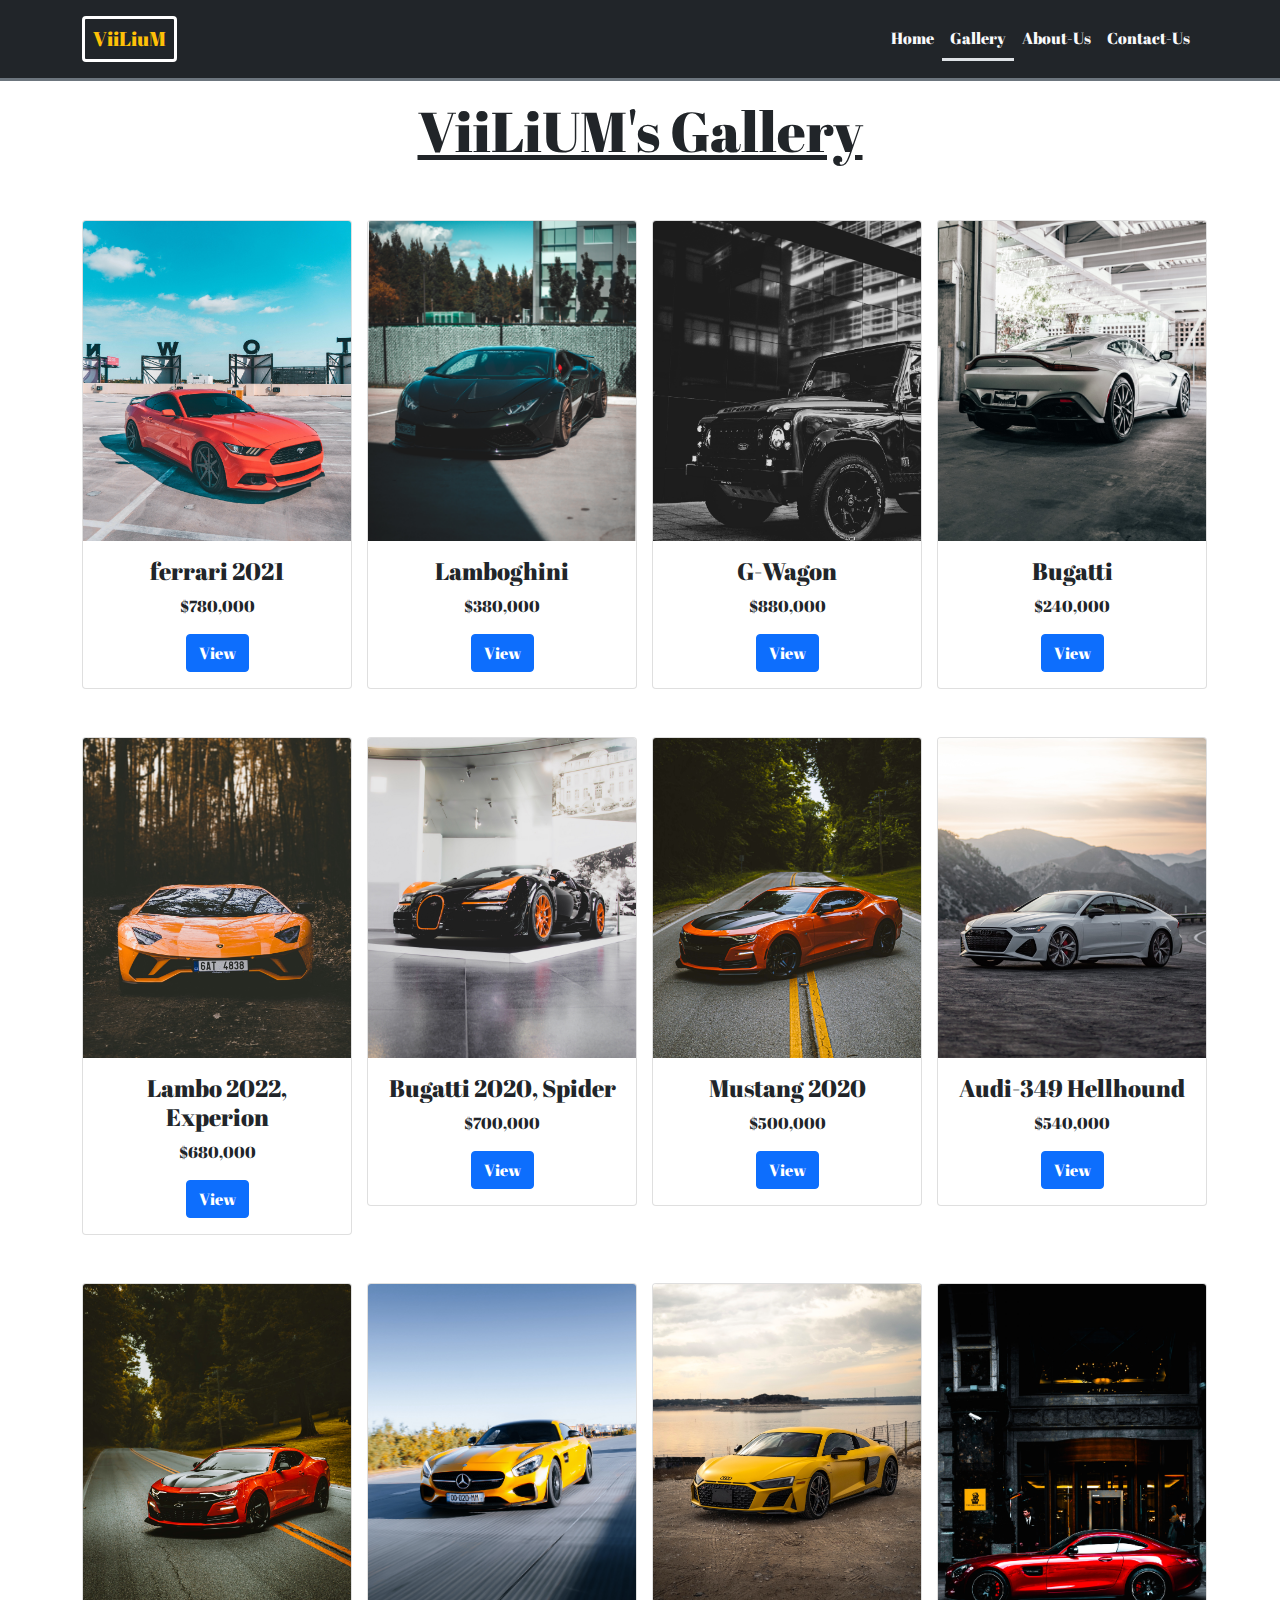
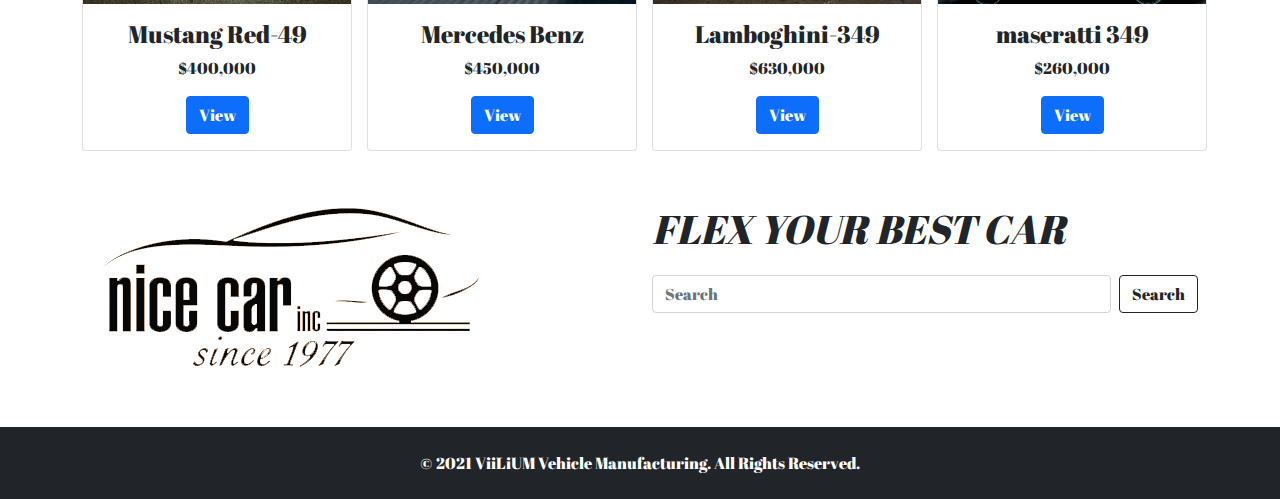
==== gallery.html @ 2b450211 "my first bootstrap javascript combo" ====
<!DOCTYPE html>
<html lang="en">
<head>
    <meta charset="UTF-8">
    <meta http-equiv="X-UA-Compatible" content="IE=edge">
    <meta name="viewport" content="width=device-width, initial-scale=1.0">
    <title>VIILUM's GALLERY</title>
    <link rel="stylesheet" href="./css/style.css">
    <link rel="stylesheet" href="./css/bootstrap.min.css">
    <link rel="preconnect" href="https://fonts.googleapis.com">
    <link rel="preconnect" href="https://fonts.gstatic.com" crossorigin>
    <link href="https://fonts.googleapis.com/css2?family=Abril+Fatface&family=Italianno&display=swap" rel="stylesheet">
</head>
<body>
  <nav class="navbar navbar-expand-lg navbar-light bg-dark py-3 border-bottom border-secondary border-3">
    <div class="container">
      <a class="navbar-brand border border-3 text-warning border-white rounded px-2 " href="/index.html">ViiLiuM</a>
      <button class="navbar-toggler" type="button" data-bs-toggle="collapse" data-bs-target="#navbarNavAltMarkup" aria-controls="navbarNavAltMarkup" aria-expanded="false" aria-label="Toggle navigation">
        <span class="navbar-toggler-icon"></span>
      </button>
      <div class="collapse navbar-collapse" id="navbarNavAltMarkup">
        <div class="navbar-nav ms-auto">
          <a class="nav-link text-light" href="index.html">Home</a>
          <a class="nav-link text-light border-bottom border-3 active" aria-current="page" href="gallery.html">Gallery</a>
          <a class="nav-link text-light" href="#">About-Us</a>
          <a class="nav-link text-light" href="#">Contact-Us</a>
        </div>
      </div>
    </div>
  </nav>

  <section class="mt-3 text-center"> 
    <h2 class="display-4 text-decoration-underline text-dark">ViiLiUM's Gallery</h2>  
  </section>

  <section>
    <div class="container">
      <div class="row text-center" id='gallery'>
       
      </div>
    </div>
  </section>

  <section class="">
    <div class="container">
      <div class="row py-5">
        <div class="col-md-6">
            <img src="./images/nicecarlogo.png" alt="">
        </div>
        <div class="col-md-6 ms-auto">
          <p class="fs-1 fst-italic">FLEX YOUR BEST CAR</p>
          <form class="d-flex">
              <input class="form-control me-2" type="search" placeholder="Search" aria-label="Search">
              <button class="btn btn-outline-dark" type="submit">Search</button>
          </form>
          <button class="btn button lg-4"></button>
        </div>
      </div>
    </div>
  </section>

  <footer class="bg-dark py-4">
    <p class="text-center text-white mb-0">
      &copy 2021 ViiLiUM Vehicle Manufacturing. All Rights Reserved.
    </p>
  </footer>
  <script src="./script/bootstrap.min.js"></script>
  <script src="./script/script.js"></script>
</body>
</html>
---- css/style.css ----
*{
    font-family: 'Abril Fatface', cursive;
}

.hero-bg{
    background-image: url('../images/peter-broomfield-m3m-lnR90uM-unsplash.jpg');
    background-repeat: no-repeat;
    background-size: cover;
    background-position: center center;
}

.card-img-top{
    height: 320px;
    object-fit: cover;
}
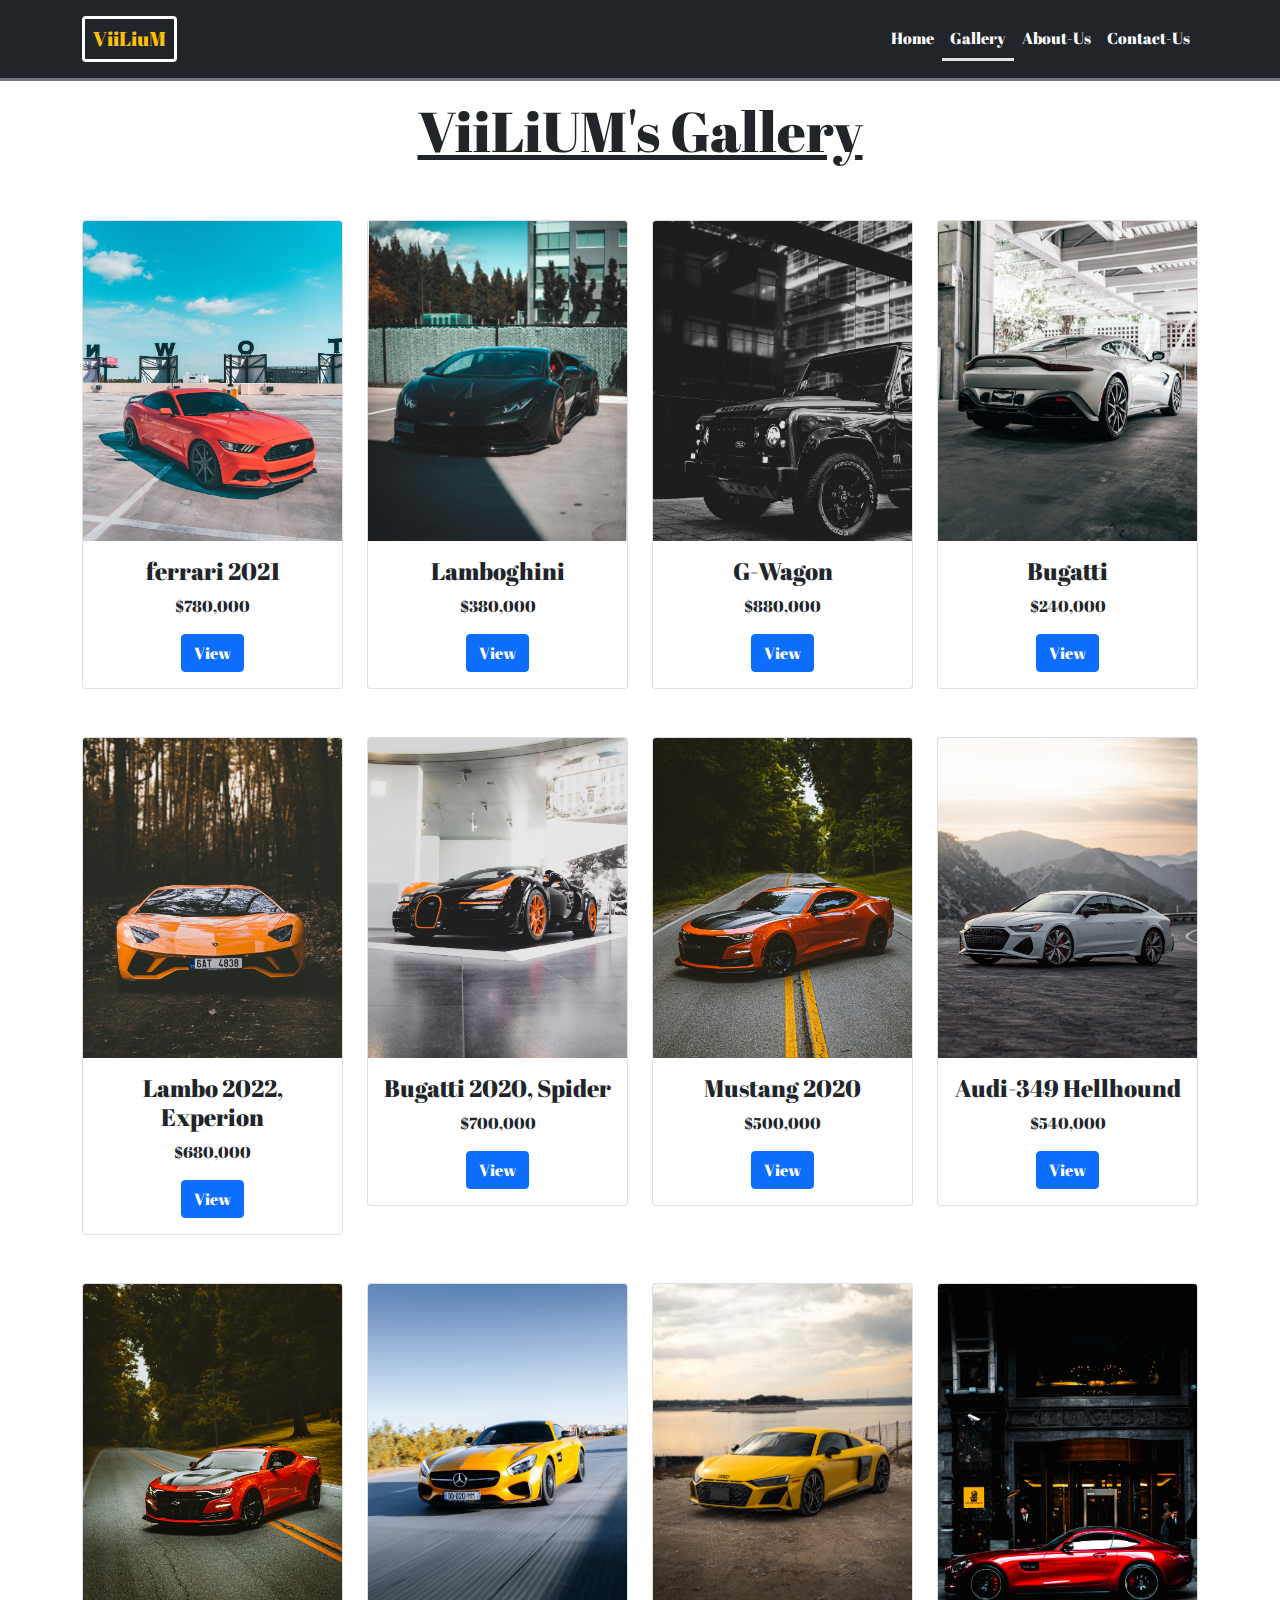
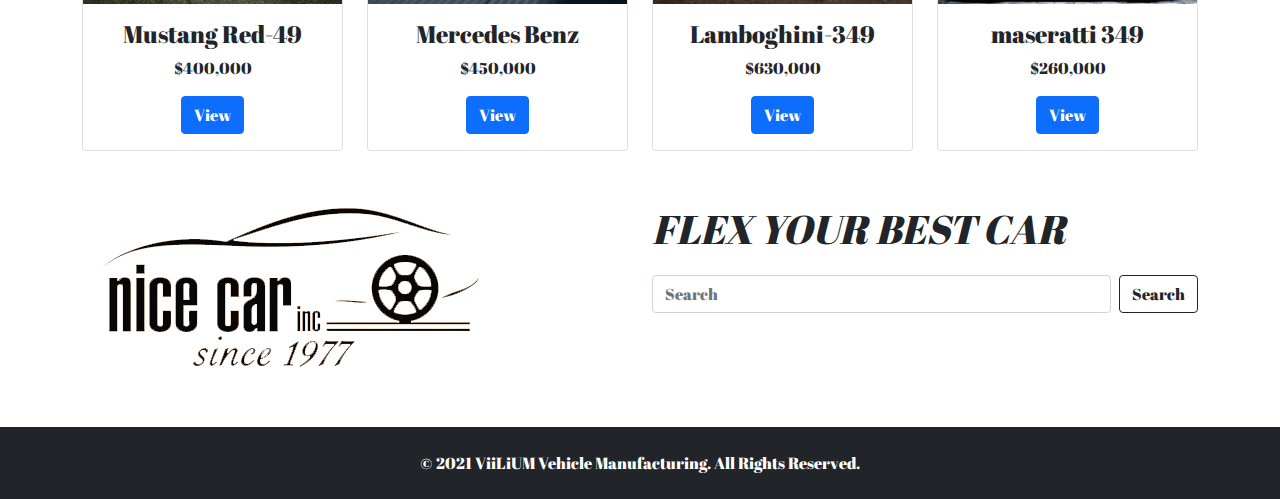
==== commit 83d0241f: "Update gallery.html" ====
--- a/gallery.html
+++ b/gallery.html
@@ -44,10 +44,10 @@
   <section class="">
     <div class="container">
       <div class="row py-5">
-        <div class="col-md-6">
-            <img src="./images/nicecarlogo.png" alt="">
+        <div class="col-md-6 col-lg-6 col-sm-12">
+            <img src="./images/nicecarlogo.png" alt="" class="img-fluid">
         </div>
-        <div class="col-md-6 ms-auto">
+        <div class="col-md-6 col-lg-6 col-sm-12">
           <p class="fs-1 fst-italic">FLEX YOUR BEST CAR</p>
           <form class="d-flex">
               <input class="form-control me-2" type="search" placeholder="Search" aria-label="Search">
@@ -67,4 +67,4 @@
   <script src="./script/bootstrap.min.js"></script>
   <script src="./script/script.js"></script>
 </body>
-</html>+</html>
